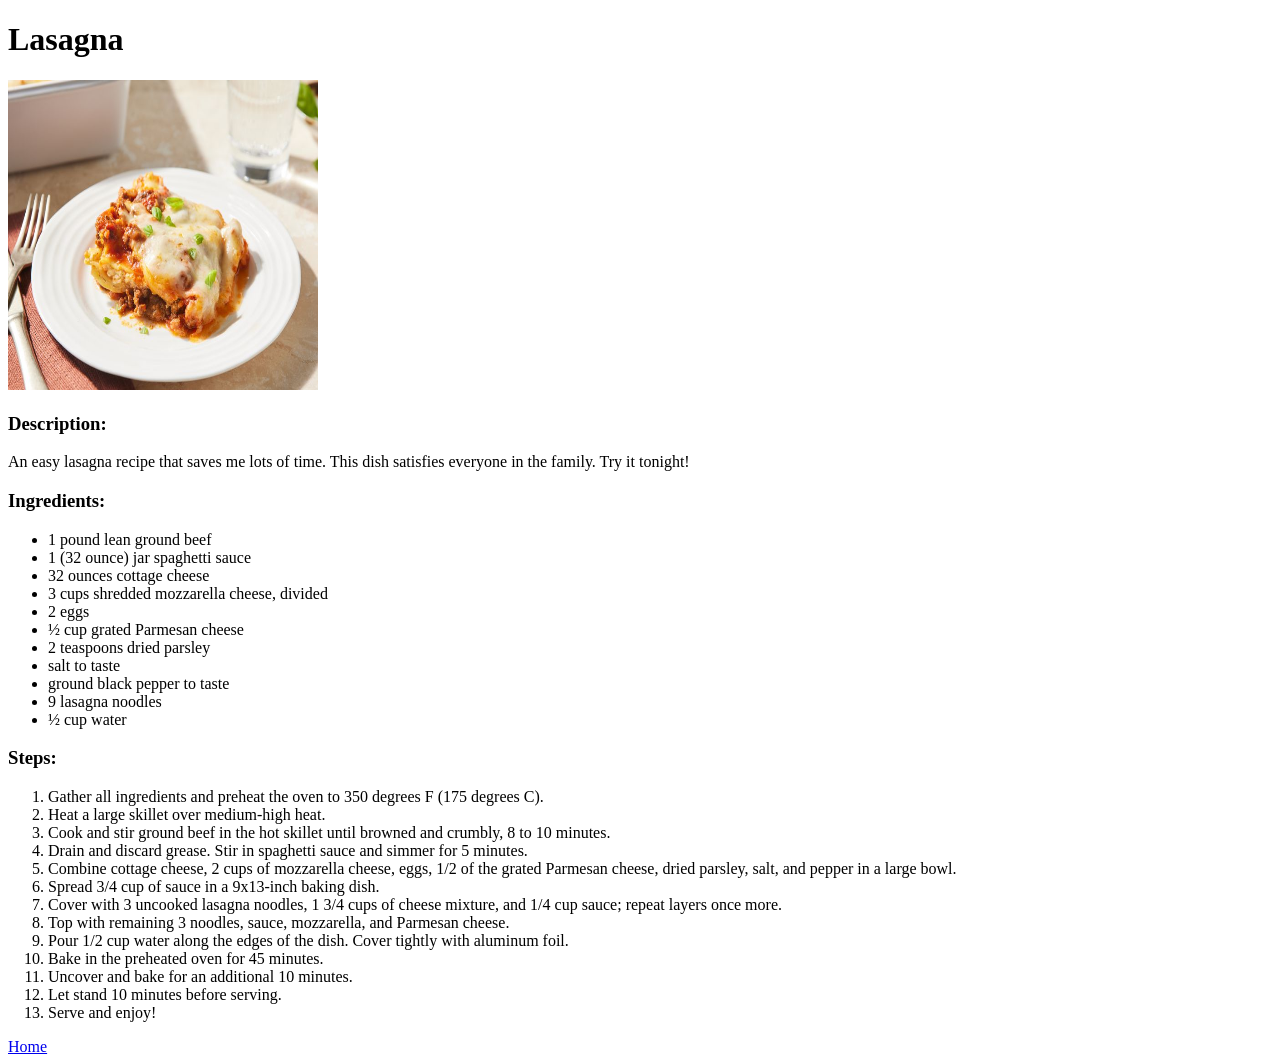
==== recipes/lasagna.html @ 2099f17e "Add basic file structure like index.html, images, recipies" ====
<!DOCTYPE html>

<html lang="en">
<head>
  <meta charset="UTF-8">
  <meta name="viewport" content="width=device-width, initial-scale=1.0">
  <title>lasagna recipe</title>
</head>

<body>
  <h1>Lasagna</h1>
  <img src="/images/lasanga.jpg" alt="Completed lasanga" width="310" height="310">

  <h3>Description:</h3>
  <p>An easy lasagna recipe that saves me lots of time. This dish satisfies everyone in the family. Try it tonight!</p>

  <h3>Ingredients:</h3>
  <ul>
    <li>1 pound lean ground beef</li>
    <li>1 (32 ounce) jar spaghetti sauce</li>
    <li>32 ounces cottage cheese</li>
    <li>3 cups shredded mozzarella cheese, divided</li>
    <li>2 eggs</li>
    <li>½ cup grated Parmesan cheese</li>
    <li>2 teaspoons dried parsley</li>
    <li>salt to taste</li>
    <li>ground black pepper to taste</li>
    <li>9 lasagna noodles</li>
    <li>½ cup water</li>
  </ul>

  <h3>Steps:</h3>
  <ol>
    <li>Gather all ingredients and preheat the oven to 350 degrees F (175 degrees C). </li>
    <li>Heat a large skillet over medium-high heat.</li>
    <li>Cook and stir ground beef in the hot skillet until browned and crumbly, 8 to 10 minutes.</li>
    <li>Drain and discard grease. Stir in spaghetti sauce and simmer for 5 minutes. </li>
    <li>Combine cottage cheese, 2 cups of mozzarella cheese, eggs, 1/2 of the grated Parmesan cheese, dried parsley,
       salt, and pepper in a large bowl. </li>
    <li>Spread 3/4 cup of sauce in a 9x13-inch baking dish.</li>
    <li>Cover with 3 uncooked lasagna noodles, 1 3/4 cups of cheese mixture, and 1/4 cup sauce; repeat layers once more.</li>
    <li>Top with remaining 3 noodles, sauce, mozzarella, and Parmesan cheese.</li>
    <li>Pour 1/2 cup water along the edges of the dish. Cover tightly with aluminum foil. </li>
    <li>Bake in the preheated oven for 45 minutes.</li>
    <li>Uncover and bake for an additional 10 minutes. </li>
    <li>Let stand 10 minutes before serving. </li>
    <li>Serve and enjoy!</li>
  </ol>

  <a href="../index.html">Home</a>
</body>
</html>
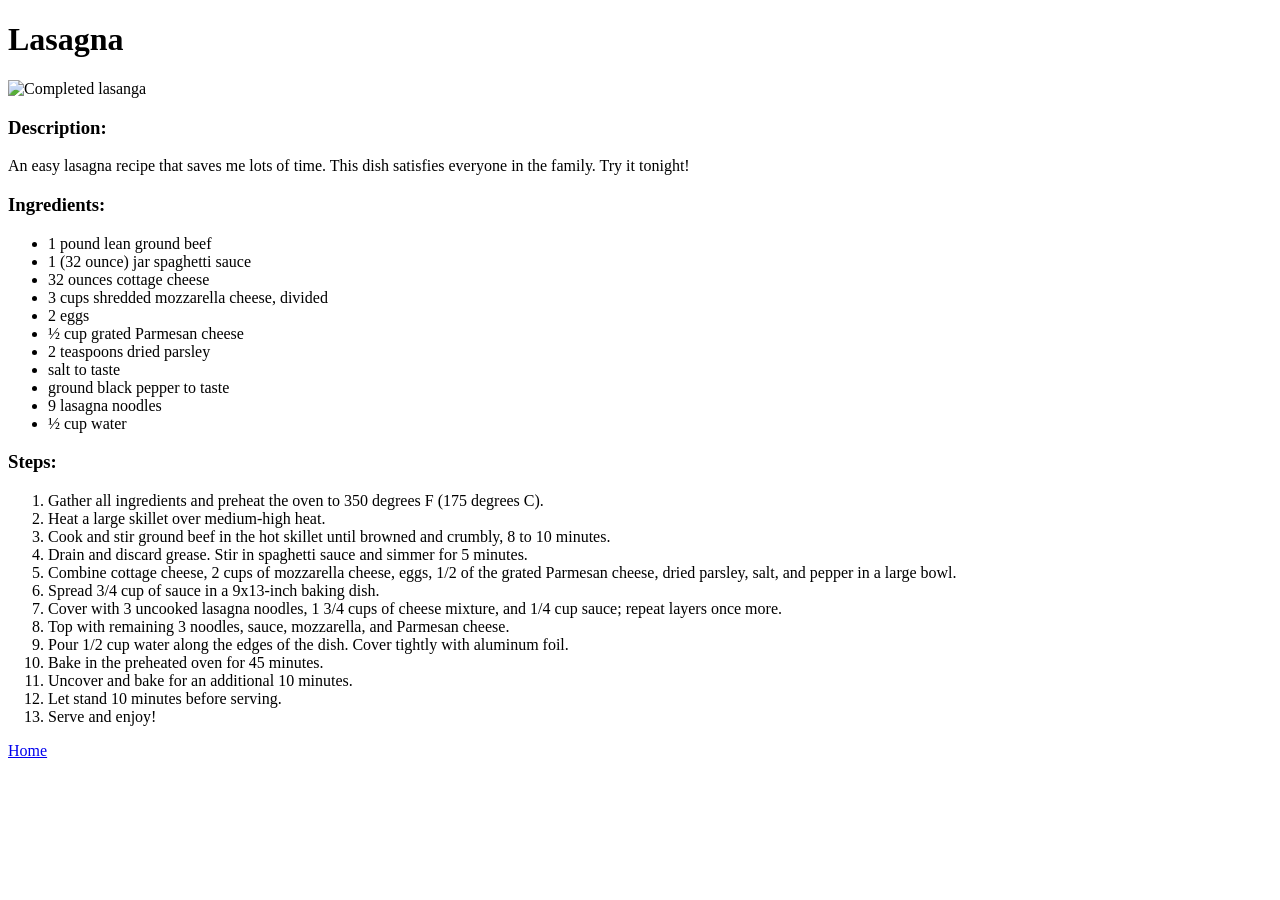
==== commit c4029996: "Fix image paths" ====
--- a/recipes/lasagna.html
+++ b/recipes/lasagna.html
@@ -9,7 +9,7 @@
 
 <body>
   <h1>Lasagna</h1>
-  <img src="/images/lasanga.jpg" alt="Completed lasanga" width="310" height="310">
+  <img src="/001_odin-recipes/images/lasanga.jpg" alt="Completed lasanga" width="310" height="310">
 
   <h3>Description:</h3>
   <p>An easy lasagna recipe that saves me lots of time. This dish satisfies everyone in the family. Try it tonight!</p>
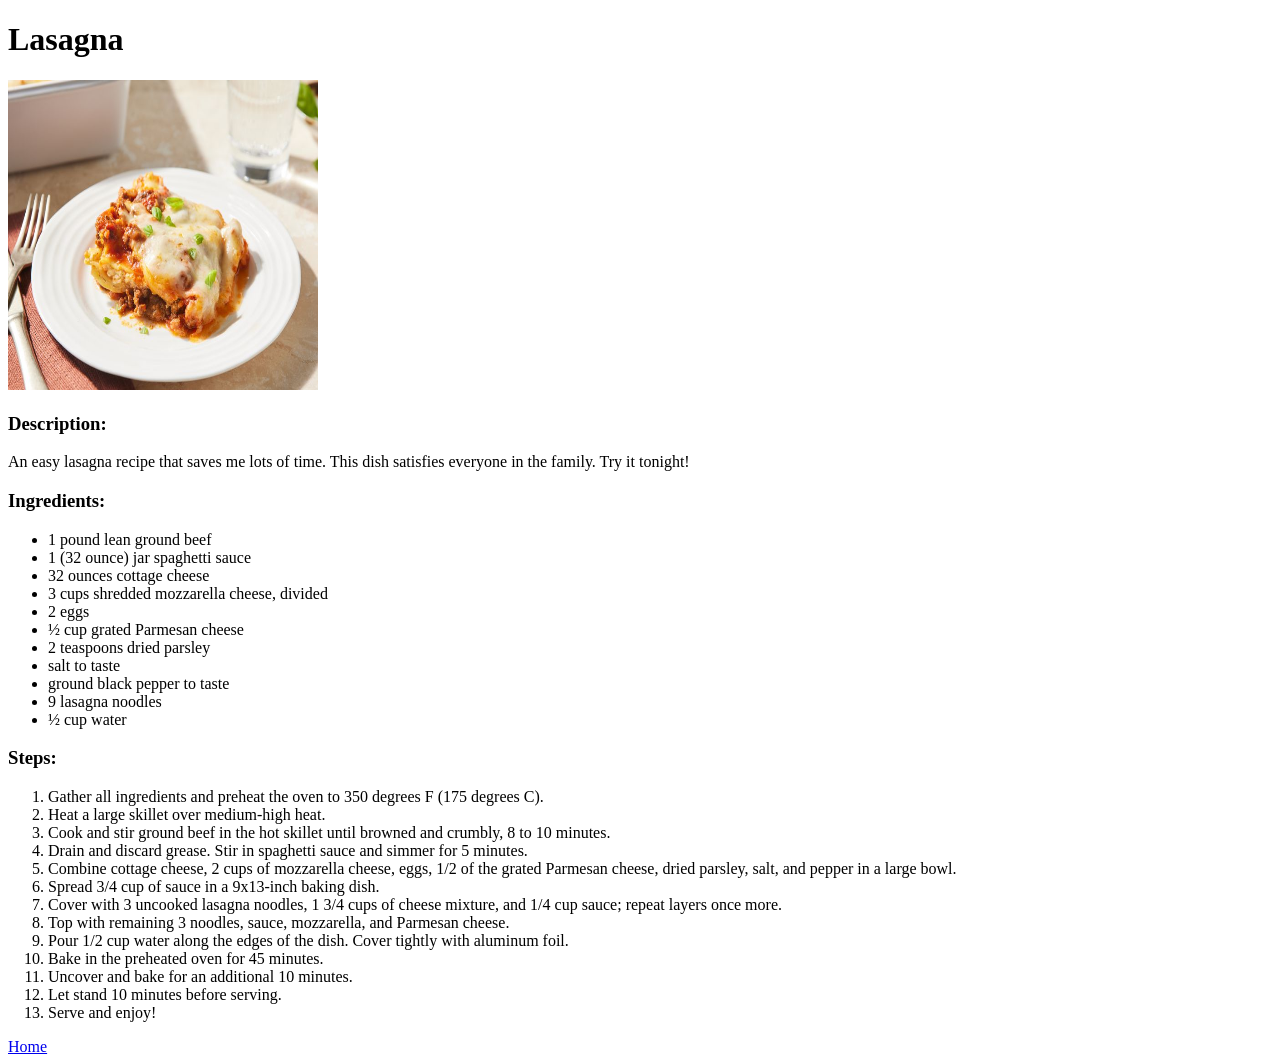
==== commit 38010f3a: "Add some basic CSS" ====
--- a/recipes/lasagna.html
+++ b/recipes/lasagna.html
@@ -9,7 +9,7 @@
 
 <body>
   <h1>Lasagna</h1>
-  <img src="/001_odin-recipes/images/lasanga.jpg" alt="Completed lasanga" width="310" height="310">
+  <img src="/images/lasanga.jpg" alt="Completed lasanga" width="310" height="310">
 
   <h3>Description:</h3>
   <p>An easy lasagna recipe that saves me lots of time. This dish satisfies everyone in the family. Try it tonight!</p>
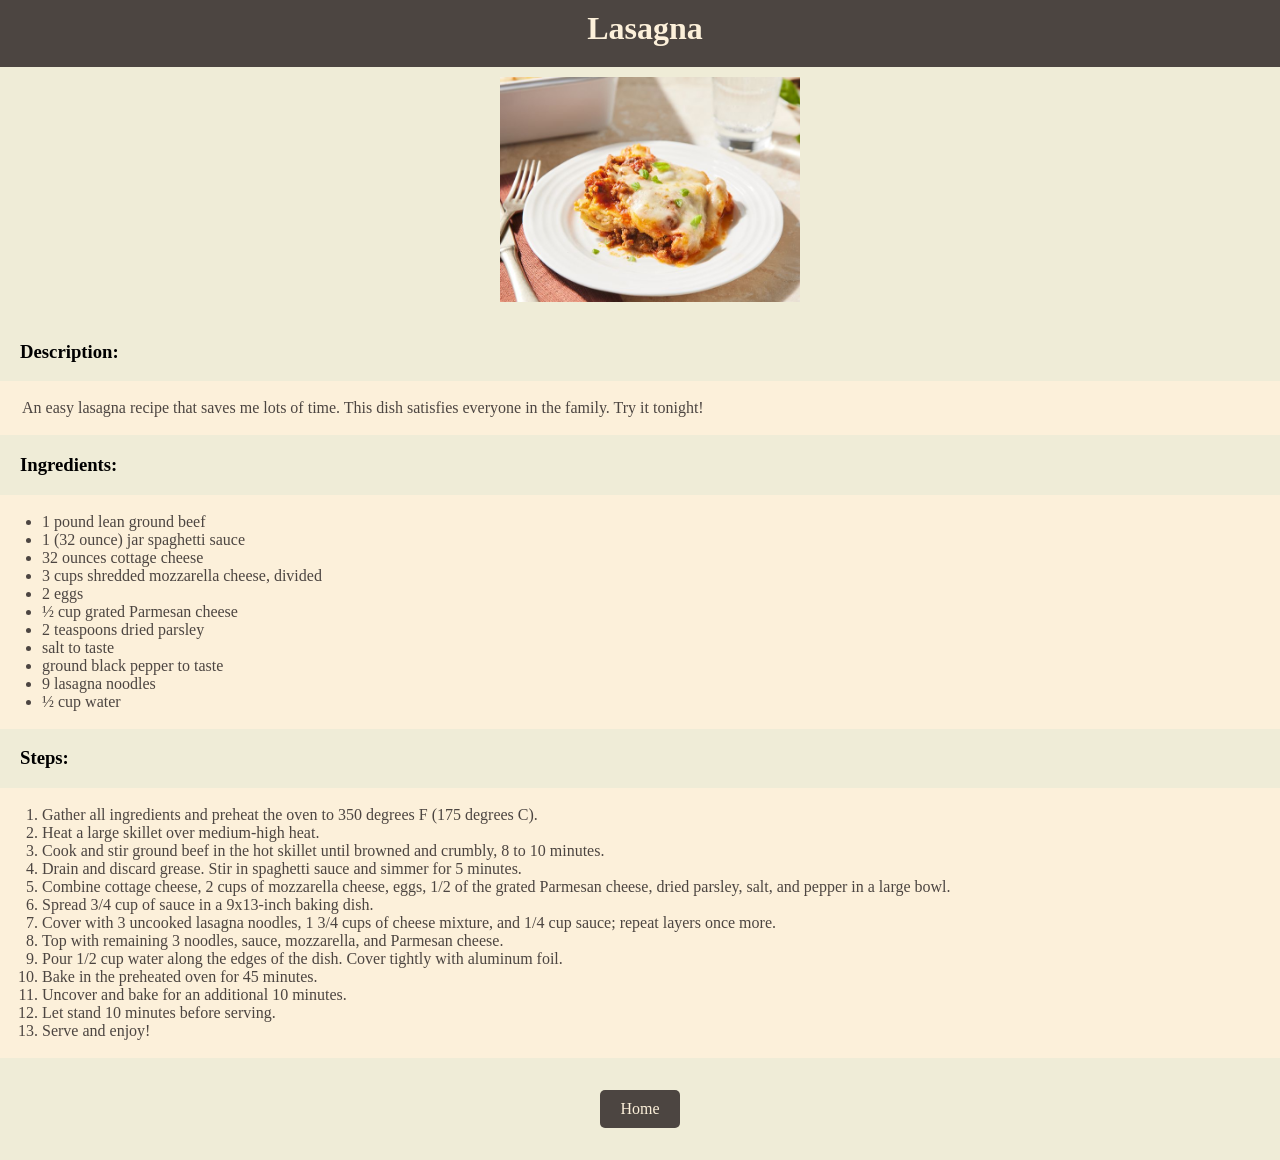
==== commit 3695cf65: "Add CSS to the site" ====
--- a/recipes/lasagna.html
+++ b/recipes/lasagna.html
@@ -4,49 +4,58 @@
 <head>
   <meta charset="UTF-8">
   <meta name="viewport" content="width=device-width, initial-scale=1.0">
+  <link rel="stylesheet" href="style.css">
   <title>lasagna recipe</title>
 </head>
 
 <body>
   <h1>Lasagna</h1>
-  <img src="/images/lasanga.jpg" alt="Completed lasanga" width="310" height="310">
+  <img src="/images/lasanga.jpg" alt="Completed lasanga">
 
   <h3>Description:</h3>
+  <div>
   <p>An easy lasagna recipe that saves me lots of time. This dish satisfies everyone in the family. Try it tonight!</p>
+  </div>
 
   <h3>Ingredients:</h3>
-  <ul>
-    <li>1 pound lean ground beef</li>
-    <li>1 (32 ounce) jar spaghetti sauce</li>
-    <li>32 ounces cottage cheese</li>
-    <li>3 cups shredded mozzarella cheese, divided</li>
-    <li>2 eggs</li>
-    <li>½ cup grated Parmesan cheese</li>
-    <li>2 teaspoons dried parsley</li>
-    <li>salt to taste</li>
-    <li>ground black pepper to taste</li>
-    <li>9 lasagna noodles</li>
-    <li>½ cup water</li>
-  </ul>
+  <div>
+    <ul>
+      <li>1 pound lean ground beef</li>
+      <li>1 (32 ounce) jar spaghetti sauce</li>
+      <li>32 ounces cottage cheese</li>
+      <li>3 cups shredded mozzarella cheese, divided</li>
+      <li>2 eggs</li>
+      <li>½ cup grated Parmesan cheese</li>
+      <li>2 teaspoons dried parsley</li>
+      <li>salt to taste</li>
+      <li>ground black pepper to taste</li>
+      <li>9 lasagna noodles</li>
+      <li>½ cup water</li>
+    </ul>
+  </div>
 
   <h3>Steps:</h3>
-  <ol>
-    <li>Gather all ingredients and preheat the oven to 350 degrees F (175 degrees C). </li>
-    <li>Heat a large skillet over medium-high heat.</li>
-    <li>Cook and stir ground beef in the hot skillet until browned and crumbly, 8 to 10 minutes.</li>
-    <li>Drain and discard grease. Stir in spaghetti sauce and simmer for 5 minutes. </li>
-    <li>Combine cottage cheese, 2 cups of mozzarella cheese, eggs, 1/2 of the grated Parmesan cheese, dried parsley,
-       salt, and pepper in a large bowl. </li>
-    <li>Spread 3/4 cup of sauce in a 9x13-inch baking dish.</li>
-    <li>Cover with 3 uncooked lasagna noodles, 1 3/4 cups of cheese mixture, and 1/4 cup sauce; repeat layers once more.</li>
-    <li>Top with remaining 3 noodles, sauce, mozzarella, and Parmesan cheese.</li>
-    <li>Pour 1/2 cup water along the edges of the dish. Cover tightly with aluminum foil. </li>
-    <li>Bake in the preheated oven for 45 minutes.</li>
-    <li>Uncover and bake for an additional 10 minutes. </li>
-    <li>Let stand 10 minutes before serving. </li>
-    <li>Serve and enjoy!</li>
-  </ol>
+  <div>
+    <ol>
+      <li>Gather all ingredients and preheat the oven to 350 degrees F (175 degrees C). </li>
+      <li>Heat a large skillet over medium-high heat.</li>
+      <li>Cook and stir ground beef in the hot skillet until browned and crumbly, 8 to 10 minutes.</li>
+      <li>Drain and discard grease. Stir in spaghetti sauce and simmer for 5 minutes. </li>
+      <li>Combine cottage cheese, 2 cups of mozzarella cheese, eggs, 1/2 of the grated Parmesan cheese, dried parsley,
+        salt, and pepper in a large bowl. </li>
+      <li>Spread 3/4 cup of sauce in a 9x13-inch baking dish.</li>
+      <li>Cover with 3 uncooked lasagna noodles, 1 3/4 cups of cheese mixture, and 1/4 cup sauce; repeat layers once more.</li>
+      <li>Top with remaining 3 noodles, sauce, mozzarella, and Parmesan cheese.</li>
+      <li>Pour 1/2 cup water along the edges of the dish. Cover tightly with aluminum foil. </li>
+      <li>Bake in the preheated oven for 45 minutes.</li>
+      <li>Uncover and bake for an additional 10 minutes. </li>
+      <li>Let stand 10 minutes before serving. </li>
+      <li>Serve and enjoy!</li>
+    </ol>
+  </div>
 
+  <div class="button">
   <a href="../index.html">Home</a>
+  </div>
 </body>
 </html>
--- a/recipes/style.css
+++ b/recipes/style.css
@@ -0,0 +1,52 @@
+body {
+  font-family: 'Times New Roman', Times, serif;
+  box-sizing: border-box;
+  margin: 0;
+  margin-left: 20px;
+  background-color: #efecd7;
+}
+
+h1 {
+  padding: 20px;
+  margin: -10px;
+  text-align: center;
+  background-color: #4C4541;
+  color: #FCF0DA;
+  margin-left: -20px;
+}
+
+img {
+  display: block;
+  width: 300px;
+  height: auto;
+  padding: 20px;
+  margin: 0 auto;
+}
+
+div {
+  background-color: #FCF0DA;
+  color: #4C4541;
+  margin-top: 10px;
+  margin-left: -20px;
+  padding: 2px;
+}
+
+p {
+  padding-left: 20px;
+}
+
+a {
+  display: inline-block;
+  padding: 10px 20px;
+  background-color: #4C4541;
+  color: #FCF0DA;
+  text-decoration: none;
+  border-radius: 5px;
+  margin: 20px;
+}
+
+.button {
+  text-align: center;
+  background-color: #efecd7;
+}
+
